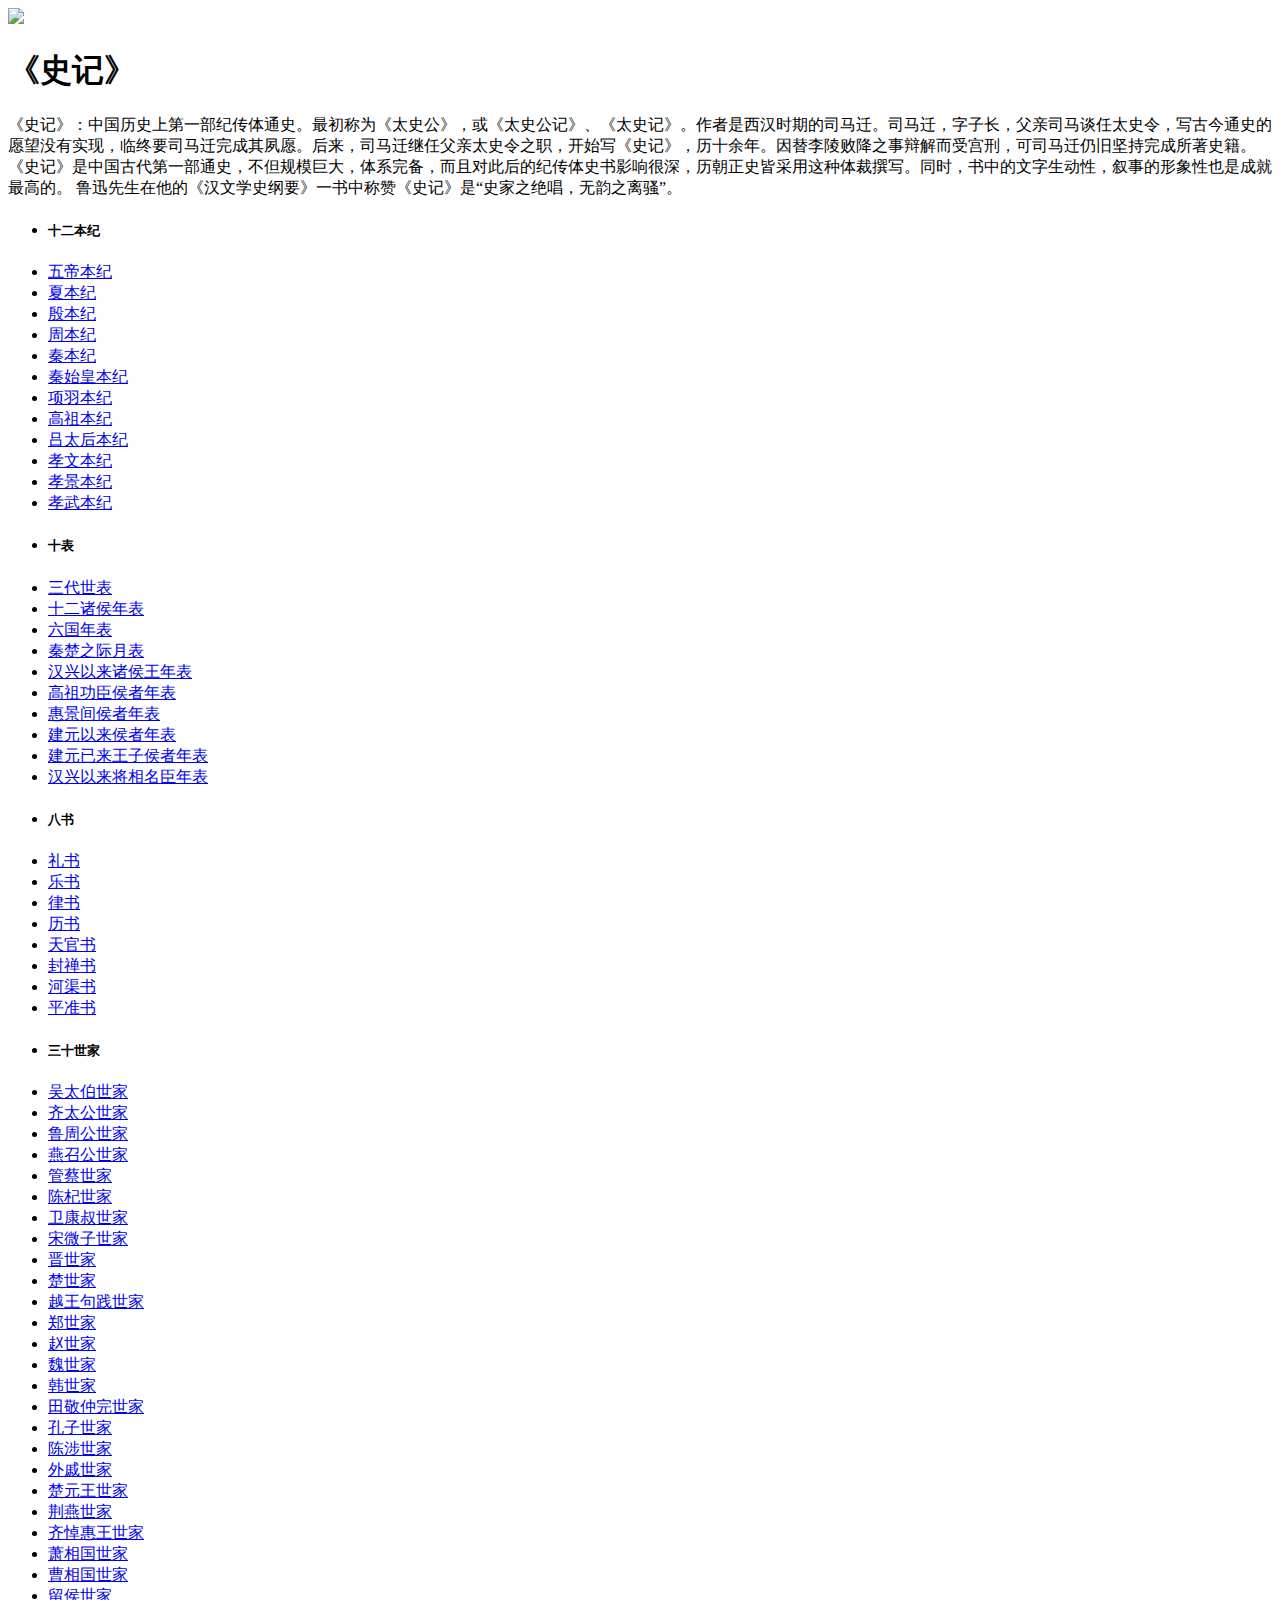
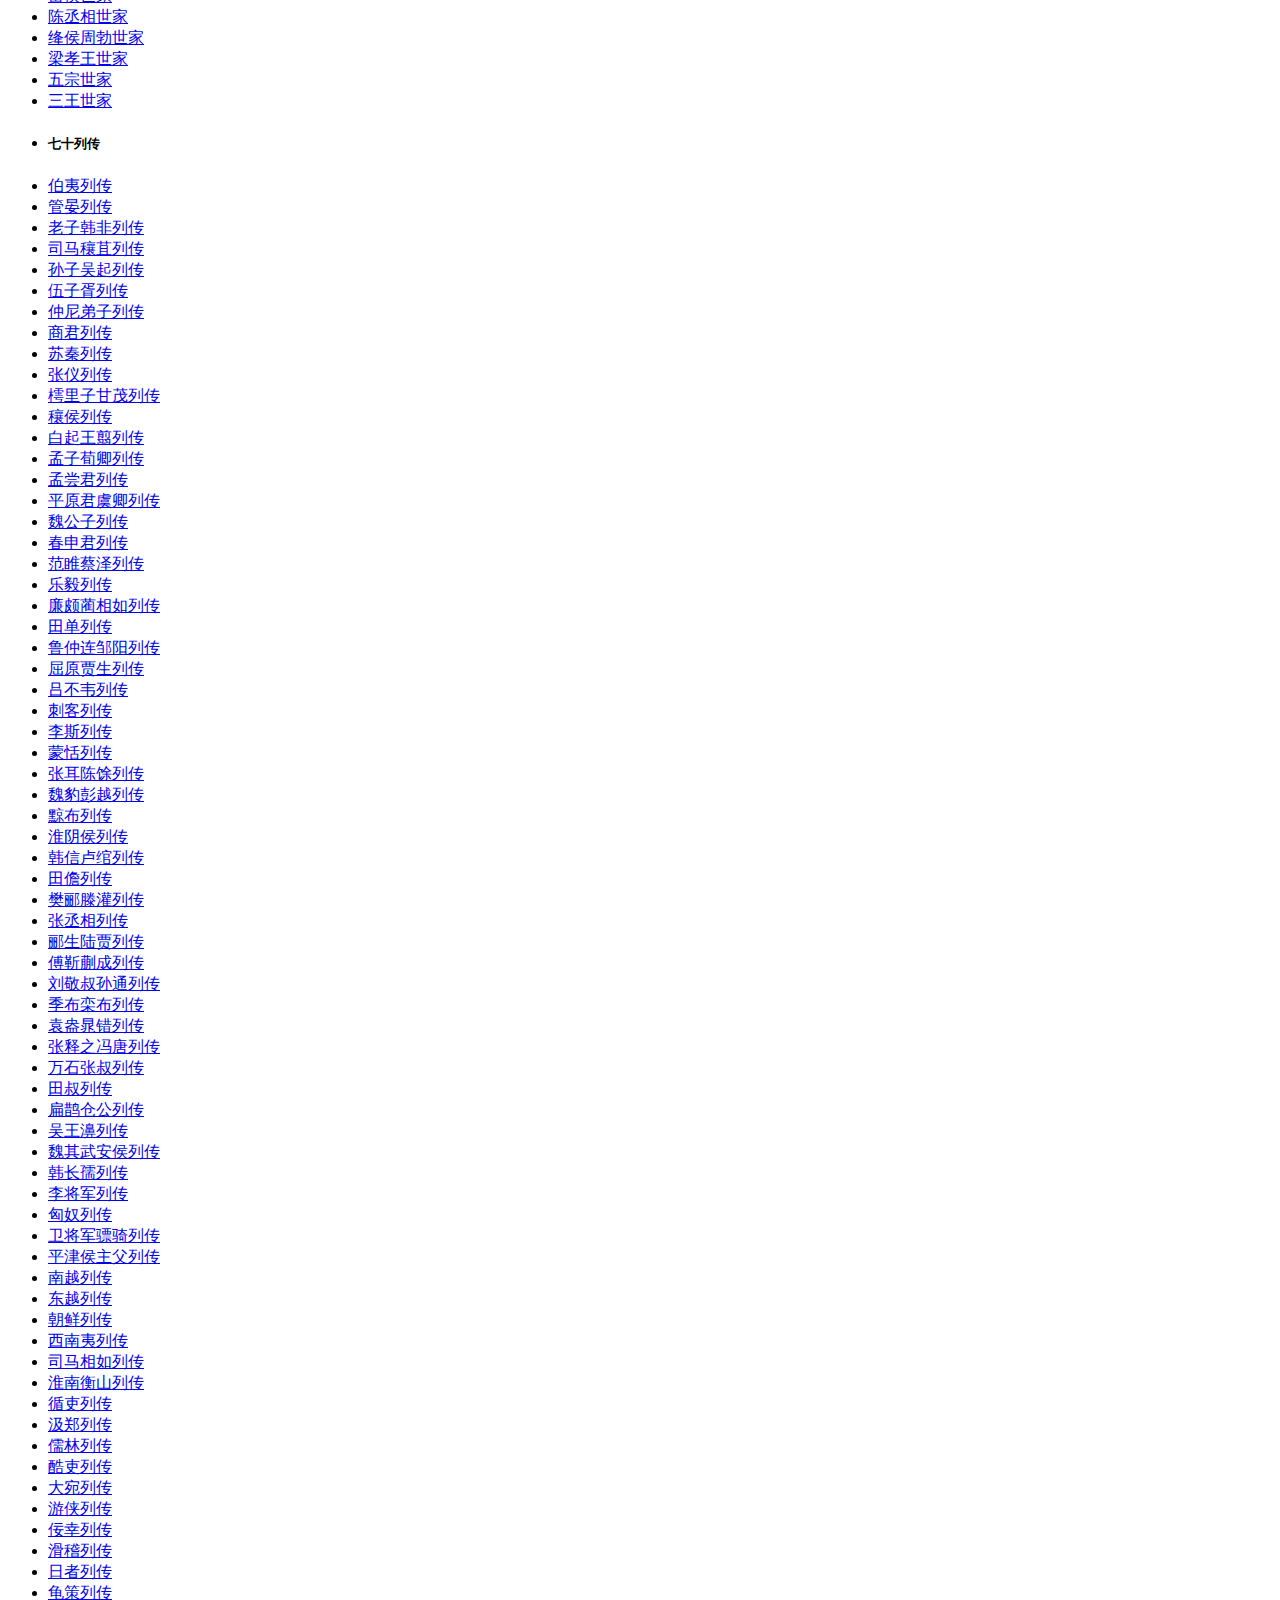
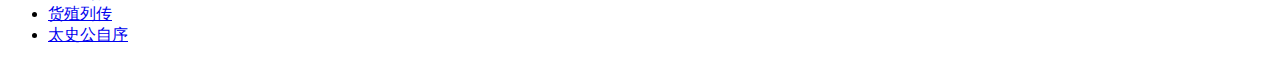
==== shiji.html @ 989e8549 "Add files via upload" ====
<!DOCTYPE html>
<!-- saved from url=(0051)http://www.shicimingju.com/bookmark/ershisishi.html -->
<html lang="zh" class="desktop landscape">
 <head> 
  <meta http-equiv="Content-Type" content="text/html; charset=UTF-8" /> 
  <title>《二十四史》</title> 
  <meta name="viewport" content="width=device-width,user-scalable=no" /> 
  <meta name="description" content="" /> 
  <link rel="stylesheet" href="./index_files/www_v3.css" /> 
 </head> 
 <body> 
  <div id="top_bar"> 
   <div id="top_bar_main"> 
    <div id="top_left">  
     <div style="clear: both"></div> 
    </div>  
    <div style="clear: both;"></div> 
   </div> 
  </div> 
  <div id="nav-top"></div> 
  <div style="width: 1000px;margin: 0 auto"> 
  </div> 
  <div id="main"> 
   <div id="main_left"> 
    <div class="card bookmark-list">
        <img src="./index_files/shiji.jpg" class="book-img">	
     <h1>《史记》</h1> 
     <div class="des">
       《史记》：中国历史上第一部纪传体通史。最初称为《太史公》，或《太史公记》、《太史记》。作者是西汉时期的司马迁。司马迁，字子长，父亲司马谈任太史令，写古今通史的愿望没有实现，临终要司马迁完成其夙愿。后来，司马迁继任父亲太史令之职，开始写《史记》，历十余年。因替李陵败降之事辩解而受宫刑，可司马迁仍旧坚持完成所著史籍。
《史记》是中国古代第一部通史，不但规模巨大，体系完备，而且对此后的纪传体史书影响很深，历朝正史皆采用这种体裁撰写。同时，书中的文字生动性，叙事的形象性也是成就最高的。
鲁迅先生在他的《汉文学史纲要》一书中称赞《史记》是“史家之绝唱，无韵之离骚”。 
     </div> 
	    <div class="book-mulu">
            <ul>
                <li><h5>十二本纪</h5></li><li><a href="http://www.shicimingju.com/book/shiji/1.html">五帝本纪</a></li><li><a href="http://www.shicimingju.com/book/shiji/2.html">夏本纪</a></li><li><a href="http://www.shicimingju.com/book/shiji/3.html">殷本纪</a></li><li><a href="http://www.shicimingju.com/book/shiji/4.html">周本纪</a></li><li><a href="http://www.shicimingju.com/book/shiji/5.html">秦本纪</a></li><li><a href="http://www.shicimingju.com/book/shiji/6.html">秦始皇本纪</a></li><li><a href="http://www.shicimingju.com/book/shiji/7.html">项羽本纪</a></li><li><a href="http://www.shicimingju.com/book/shiji/8.html">高祖本纪</a></li><li><a href="http://www.shicimingju.com/book/shiji/9.html">吕太后本纪</a></li><li><a href="http://www.shicimingju.com/book/shiji/10.html">孝文本纪</a></li><li><a href="http://www.shicimingju.com/book/shiji/11.html">孝景本纪</a></li><li><a href="http://www.shicimingju.com/book/shiji/12.html">孝武本纪</a></li><li><h5>十表</h5></li><li><a href="http://www.shicimingju.com/book/shiji/13.html">三代世表</a></li><li><a href="http://www.shicimingju.com/book/shiji/14.html">十二诸侯年表</a></li><li><a href="http://www.shicimingju.com/book/shiji/15.html">六国年表</a></li><li><a href="http://www.shicimingju.com/book/shiji/16.html">秦楚之际月表</a></li><li><a href="http://www.shicimingju.com/book/shiji/17.html">汉兴以来诸侯王年表</a></li><li><a href="http://www.shicimingju.com/book/shiji/18.html">高祖功臣侯者年表</a></li><li><a href="http://www.shicimingju.com/book/shiji/19.html">惠景间侯者年表</a></li><li><a href="http://www.shicimingju.com/book/shiji/20.html">建元以来侯者年表</a></li><li><a href="http://www.shicimingju.com/book/shiji/21.html">建元已来王子侯者年表</a></li><li><a href="http://www.shicimingju.com/book/shiji/22.html">汉兴以来将相名臣年表</a></li><li><h5>八书</h5></li><li><a href="http://www.shicimingju.com/book/shiji/23.html">礼书</a></li><li><a href="http://www.shicimingju.com/book/shiji/24.html">乐书</a></li><li><a href="http://www.shicimingju.com/book/shiji/25.html">律书</a></li><li><a href="http://www.shicimingju.com/book/shiji/26.html">历书</a></li><li><a href="http://www.shicimingju.com/book/shiji/27.html">天官书</a></li><li><a href="http://www.shicimingju.com/book/shiji/28.html">封禅书</a></li><li><a href="http://www.shicimingju.com/book/shiji/29.html">河渠书</a></li><li><a href="http://www.shicimingju.com/book/shiji/30.html">平准书</a></li><li><h5>三十世家</h5></li><li><a href="http://www.shicimingju.com/book/shiji/31.html">吴太伯世家</a></li><li><a href="http://www.shicimingju.com/book/shiji/32.html">齐太公世家</a></li><li><a href="http://www.shicimingju.com/book/shiji/33.html">鲁周公世家</a></li><li><a href="http://www.shicimingju.com/book/shiji/34.html">燕召公世家</a></li><li><a href="http://www.shicimingju.com/book/shiji/35.html">管蔡世家</a></li><li><a href="http://www.shicimingju.com/book/shiji/36.html">陈杞世家</a></li><li><a href="http://www.shicimingju.com/book/shiji/37.html">卫康叔世家</a></li><li><a href="http://www.shicimingju.com/book/shiji/38.html">宋微子世家</a></li><li><a href="http://www.shicimingju.com/book/shiji/39.html">晋世家</a></li><li><a href="http://www.shicimingju.com/book/shiji/40.html">楚世家</a></li><li><a href="http://www.shicimingju.com/book/shiji/41.html">越王句践世家</a></li><li><a href="http://www.shicimingju.com/book/shiji/42.html">郑世家</a></li><li><a href="http://www.shicimingju.com/book/shiji/43.html">赵世家</a></li><li><a href="http://www.shicimingju.com/book/shiji/44.html">魏世家</a></li><li><a href="http://www.shicimingju.com/book/shiji/45.html">韩世家</a></li><li><a href="http://www.shicimingju.com/book/shiji/46.html">田敬仲完世家</a></li><li><a href="http://www.shicimingju.com/book/shiji/47.html">孔子世家</a></li><li><a href="http://www.shicimingju.com/book/shiji/48.html">陈涉世家</a></li><li><a href="http://www.shicimingju.com/book/shiji/49.html">外戚世家</a></li><li><a href="http://www.shicimingju.com/book/shiji/50.html">楚元王世家</a></li><li><a href="http://www.shicimingju.com/book/shiji/51.html">荆燕世家</a></li><li><a href="http://www.shicimingju.com/book/shiji/52.html">齐悼惠王世家</a></li><li><a href="http://www.shicimingju.com/book/shiji/53.html">萧相国世家</a></li><li><a href="http://www.shicimingju.com/book/shiji/54.html">曹相国世家</a></li><li><a href="http://www.shicimingju.com/book/shiji/55.html">留侯世家</a></li><li><a href="http://www.shicimingju.com/book/shiji/56.html">陈丞相世家</a></li><li><a href="http://www.shicimingju.com/book/shiji/57.html">绛侯周勃世家</a></li><li><a href="http://www.shicimingju.com/book/shiji/58.html">梁孝王世家</a></li><li><a href="http://www.shicimingju.com/book/shiji/59.html">五宗世家</a></li><li><a href="http://www.shicimingju.com/book/shiji/60.html">三王世家</a></li><li><h5>七十列传</h5></li><li><a href="http://www.shicimingju.com/book/shiji/61.html">伯夷列传</a></li><li><a href="http://www.shicimingju.com/book/shiji/62.html">管晏列传</a></li><li><a href="http://www.shicimingju.com/book/shiji/63.html">老子韩非列传</a></li><li><a href="http://www.shicimingju.com/book/shiji/64.html">司马穰苴列传</a></li><li><a href="http://www.shicimingju.com/book/shiji/65.html">孙子吴起列传</a></li><li><a href="http://www.shicimingju.com/book/shiji/66.html">伍子胥列传</a></li><li><a href="http://www.shicimingju.com/book/shiji/67.html">仲尼弟子列传</a></li><li><a href="http://www.shicimingju.com/book/shiji/68.html">商君列传</a></li><li><a href="http://www.shicimingju.com/book/shiji/69.html">苏秦列传</a></li><li><a href="http://www.shicimingju.com/book/shiji/70.html">张仪列传</a></li><li><a href="http://www.shicimingju.com/book/shiji/71.html">樗里子甘茂列传</a></li><li><a href="http://www.shicimingju.com/book/shiji/72.html">穰侯列传</a></li><li><a href="http://www.shicimingju.com/book/shiji/73.html">白起王翦列传</a></li><li><a href="http://www.shicimingju.com/book/shiji/74.html">孟子荀卿列传</a></li><li><a href="http://www.shicimingju.com/book/shiji/75.html">孟尝君列传</a></li><li><a href="http://www.shicimingju.com/book/shiji/76.html">平原君虞卿列传</a></li><li><a href="http://www.shicimingju.com/book/shiji/77.html">魏公子列传</a></li><li><a href="http://www.shicimingju.com/book/shiji/78.html">春申君列传</a></li><li><a href="http://www.shicimingju.com/book/shiji/79.html">范睢蔡泽列传</a></li><li><a href="http://www.shicimingju.com/book/shiji/80.html">乐毅列传</a></li><li><a href="http://www.shicimingju.com/book/shiji/81.html">廉颇蔺相如列传</a></li><li><a href="http://www.shicimingju.com/book/shiji/82.html">田单列传</a></li><li><a href="http://www.shicimingju.com/book/shiji/83.html">鲁仲连邹阳列传</a></li><li><a href="http://www.shicimingju.com/book/shiji/84.html">屈原贾生列传</a></li><li><a href="http://www.shicimingju.com/book/shiji/85.html">吕不韦列传</a></li><li><a href="http://www.shicimingju.com/book/shiji/86.html">刺客列传</a></li><li><a href="http://www.shicimingju.com/book/shiji/87.html">李斯列传</a></li><li><a href="http://www.shicimingju.com/book/shiji/88.html">蒙恬列传</a></li><li><a href="http://www.shicimingju.com/book/shiji/89.html">张耳陈馀列传</a></li><li><a href="http://www.shicimingju.com/book/shiji/90.html">魏豹彭越列传</a></li><li><a href="http://www.shicimingju.com/book/shiji/91.html">黥布列传</a></li><li><a href="http://www.shicimingju.com/book/shiji/92.html">淮阴侯列传</a></li><li><a href="http://www.shicimingju.com/book/shiji/93.html">韩信卢绾列传</a></li><li><a href="http://www.shicimingju.com/book/shiji/94.html">田儋列传</a></li><li><a href="http://www.shicimingju.com/book/shiji/95.html">樊郦滕灌列传</a></li><li><a href="http://www.shicimingju.com/book/shiji/96.html">张丞相列传</a></li><li><a href="http://www.shicimingju.com/book/shiji/97.html">郦生陆贾列传</a></li><li><a href="http://www.shicimingju.com/book/shiji/98.html">傅靳蒯成列传</a></li><li><a href="http://www.shicimingju.com/book/shiji/99.html">刘敬叔孙通列传</a></li><li><a href="http://www.shicimingju.com/book/shiji/100.html">季布栾布列传</a></li><li><a href="http://www.shicimingju.com/book/shiji/101.html">袁盎晁错列传</a></li><li><a href="http://www.shicimingju.com/book/shiji/102.html">张释之冯唐列传</a></li><li><a href="http://www.shicimingju.com/book/shiji/103.html">万石张叔列传</a></li><li><a href="http://www.shicimingju.com/book/shiji/104.html">田叔列传</a></li><li><a href="http://www.shicimingju.com/book/shiji/105.html">扁鹊仓公列传</a></li><li><a href="http://www.shicimingju.com/book/shiji/106.html">吴王濞列传</a></li><li><a href="http://www.shicimingju.com/book/shiji/107.html">魏其武安侯列传</a></li><li><a href="http://www.shicimingju.com/book/shiji/108.html">韩长孺列传</a></li><li><a href="http://www.shicimingju.com/book/shiji/109.html">李将军列传</a></li><li><a href="http://www.shicimingju.com/book/shiji/110.html">匈奴列传</a></li><li><a href="http://www.shicimingju.com/book/shiji/111.html">卫将军骠骑列传</a></li><li><a href="http://www.shicimingju.com/book/shiji/112.html">平津侯主父列传</a></li><li><a href="http://www.shicimingju.com/book/shiji/113.html">南越列传</a></li><li><a href="http://www.shicimingju.com/book/shiji/114.html">东越列传</a></li><li><a href="http://www.shicimingju.com/book/shiji/115.html">朝鲜列传</a></li><li><a href="http://www.shicimingju.com/book/shiji/116.html">西南夷列传</a></li><li><a href="http://www.shicimingju.com/book/shiji/117.html">司马相如列传</a></li><li><a href="http://www.shicimingju.com/book/shiji/118.html">淮南衡山列传</a></li><li><a href="http://www.shicimingju.com/book/shiji/119.html">循吏列传</a></li><li><a href="http://www.shicimingju.com/book/shiji/120.html">汲郑列传</a></li><li><a href="http://www.shicimingju.com/book/shiji/121.html">儒林列传</a></li><li><a href="http://www.shicimingju.com/book/shiji/122.html">酷吏列传</a></li><li><a href="http://www.shicimingju.com/book/shiji/123.html">大宛列传</a></li><li><a href="http://www.shicimingju.com/book/shiji/124.html">游侠列传</a></li><li><a href="http://www.shicimingju.com/book/shiji/125.html">佞幸列传</a></li><li><a href="http://www.shicimingju.com/book/shiji/126.html">滑稽列传</a></li><li><a href="http://www.shicimingju.com/book/shiji/127.html">日者列传</a></li><li><a href="http://www.shicimingju.com/book/shiji/128.html">龟策列传</a></li><li><a href="http://www.shicimingju.com/book/shiji/129.html">货殖列传</a></li><li><a href="http://www.shicimingju.com/book/shiji/130.html">太史公自序</a></li>
            </div>
			</ul> 
      <div style="clear: both"></div> 
     </div> 
    </div> 
   </div> 
   <div style="clear: both;"></div> 
  </div> 
  <div id="footer"> 
   <div id="footer_main"> 
    <div id="bottom_nav"> 
    </div> 
   </div> 
  </div>  
 </body>
</html>
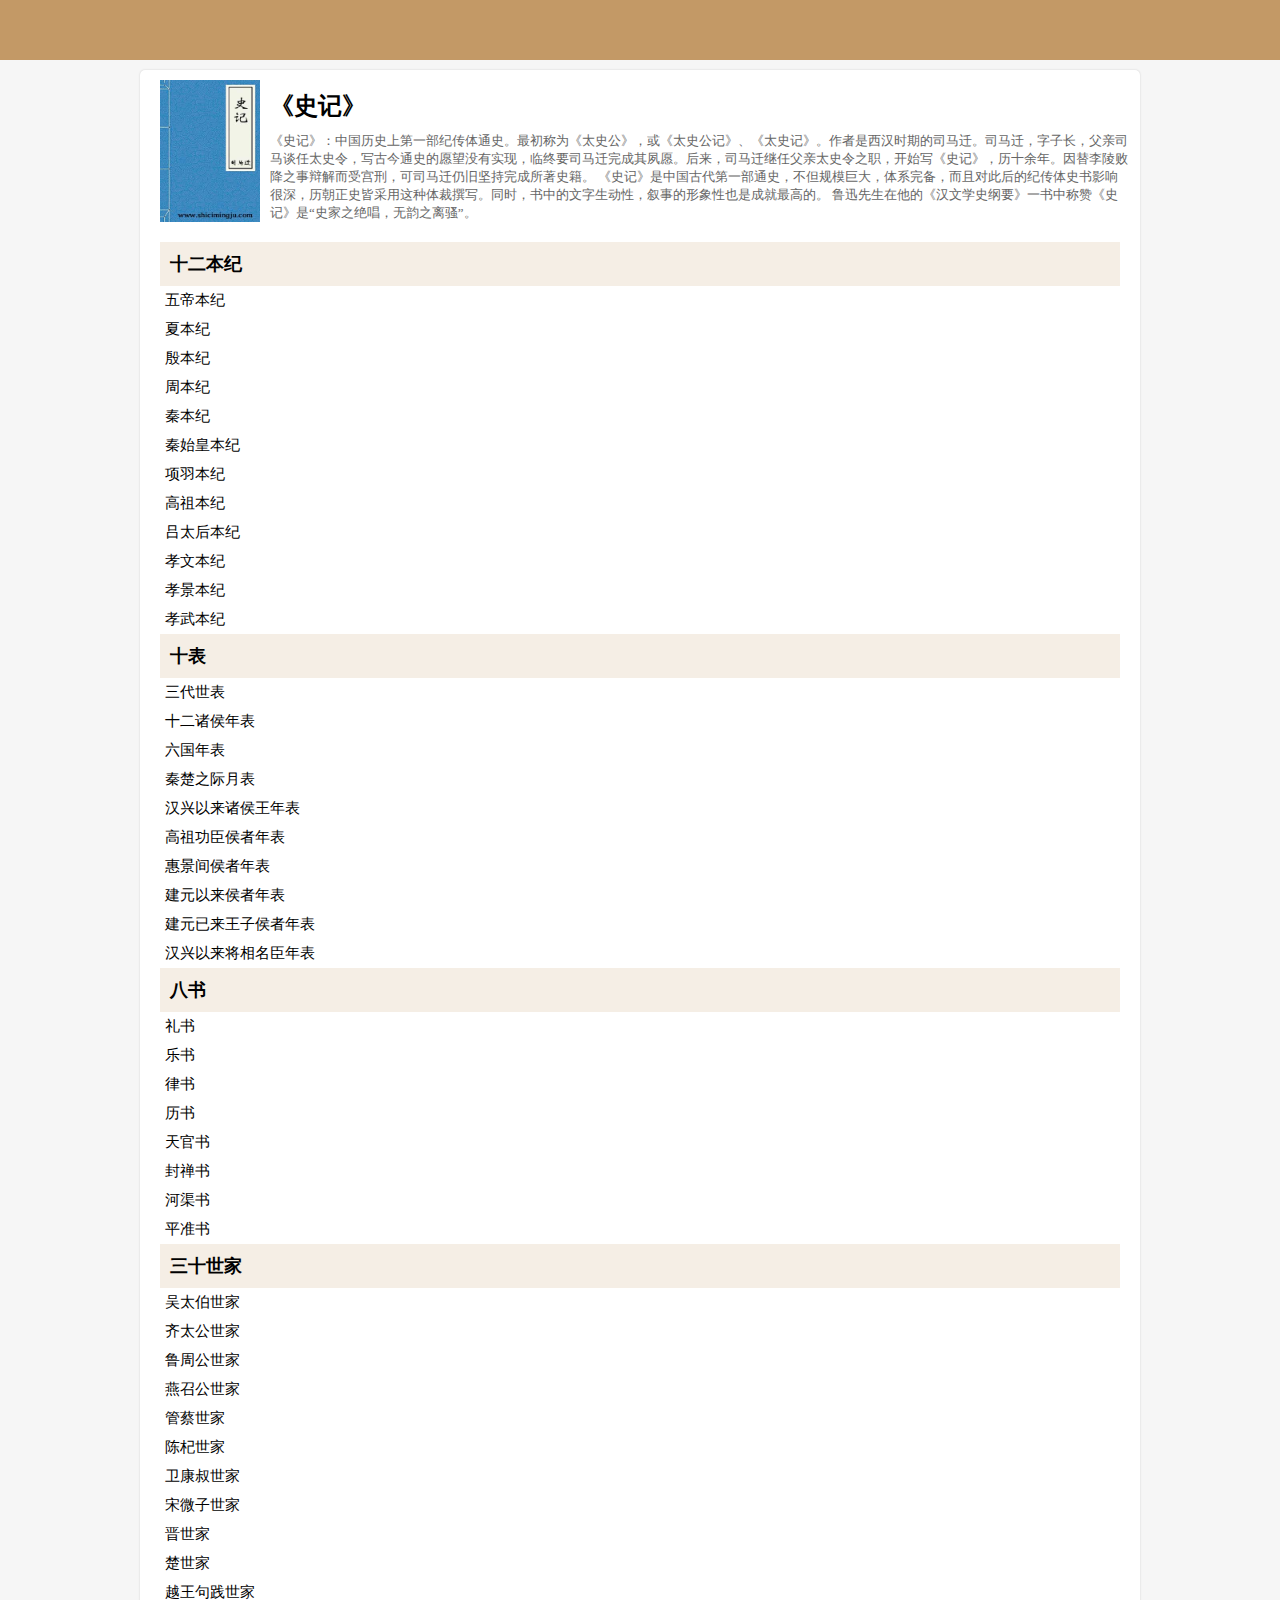
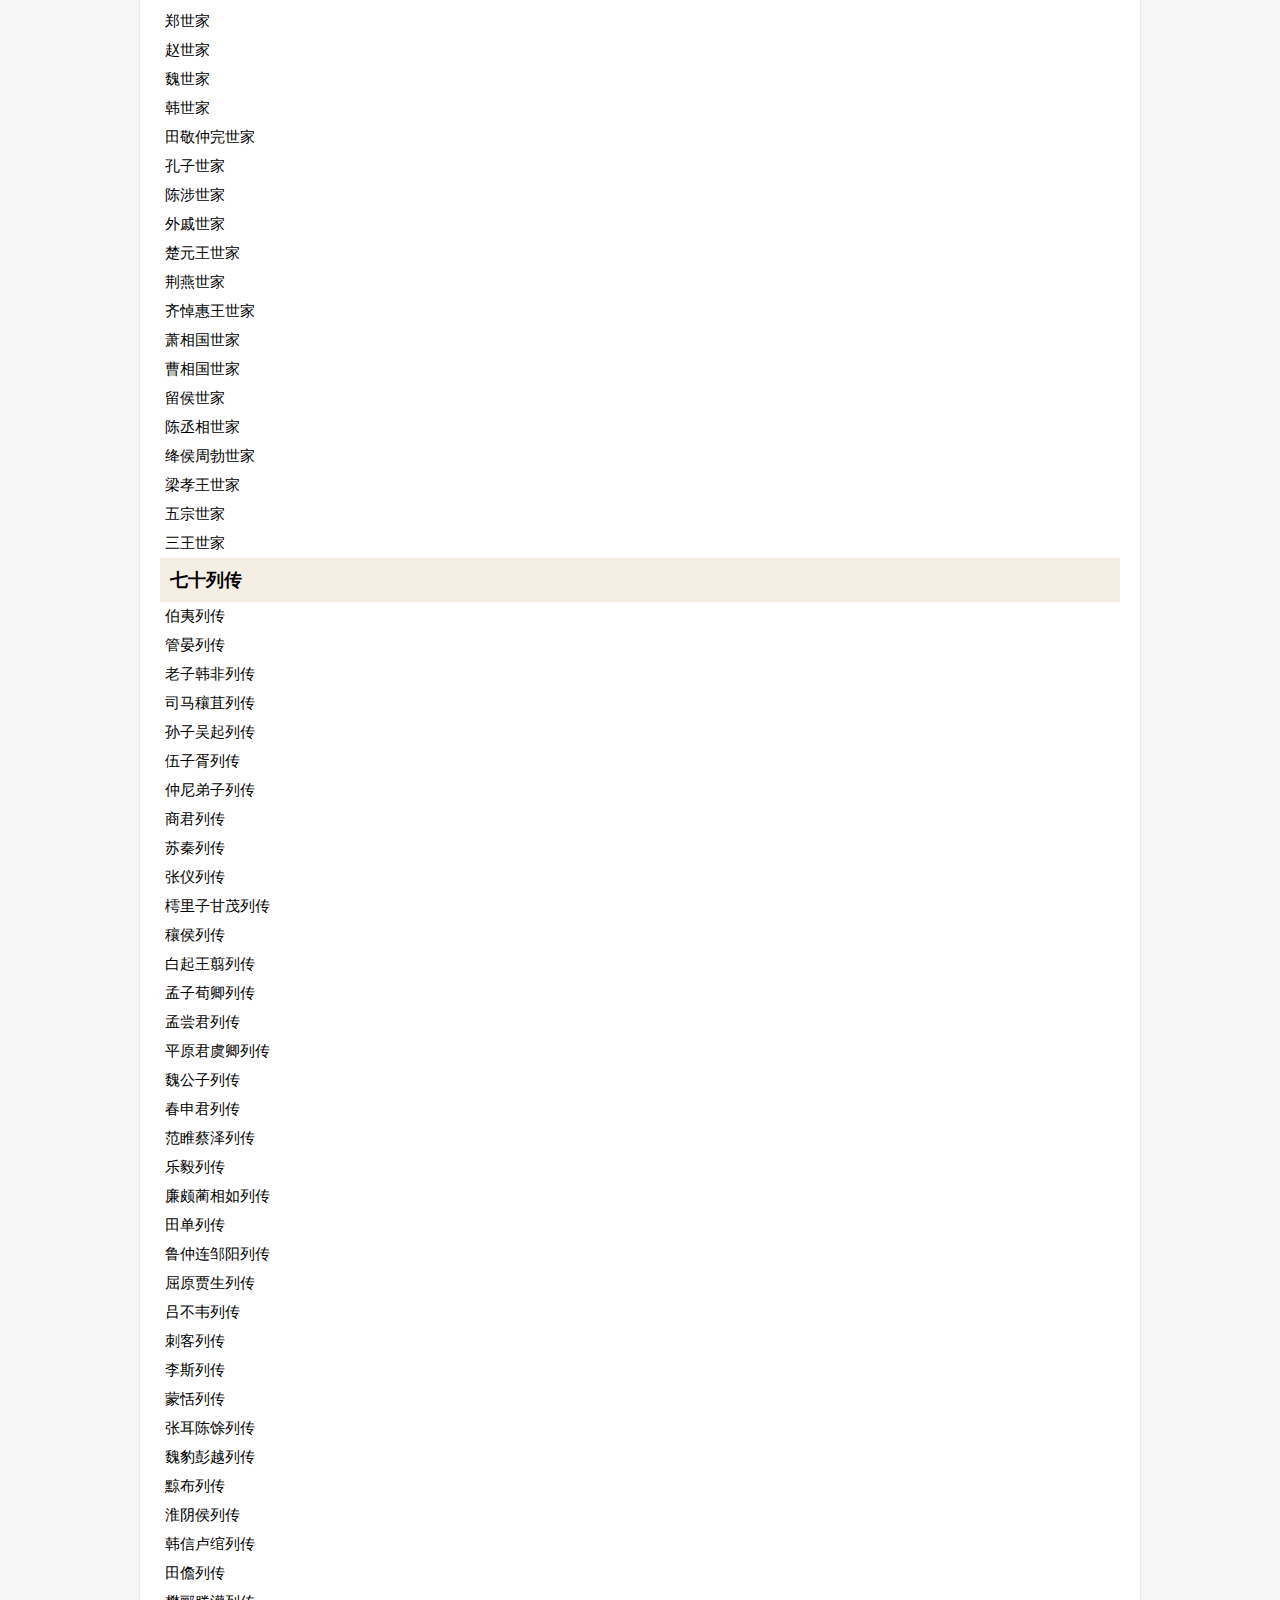
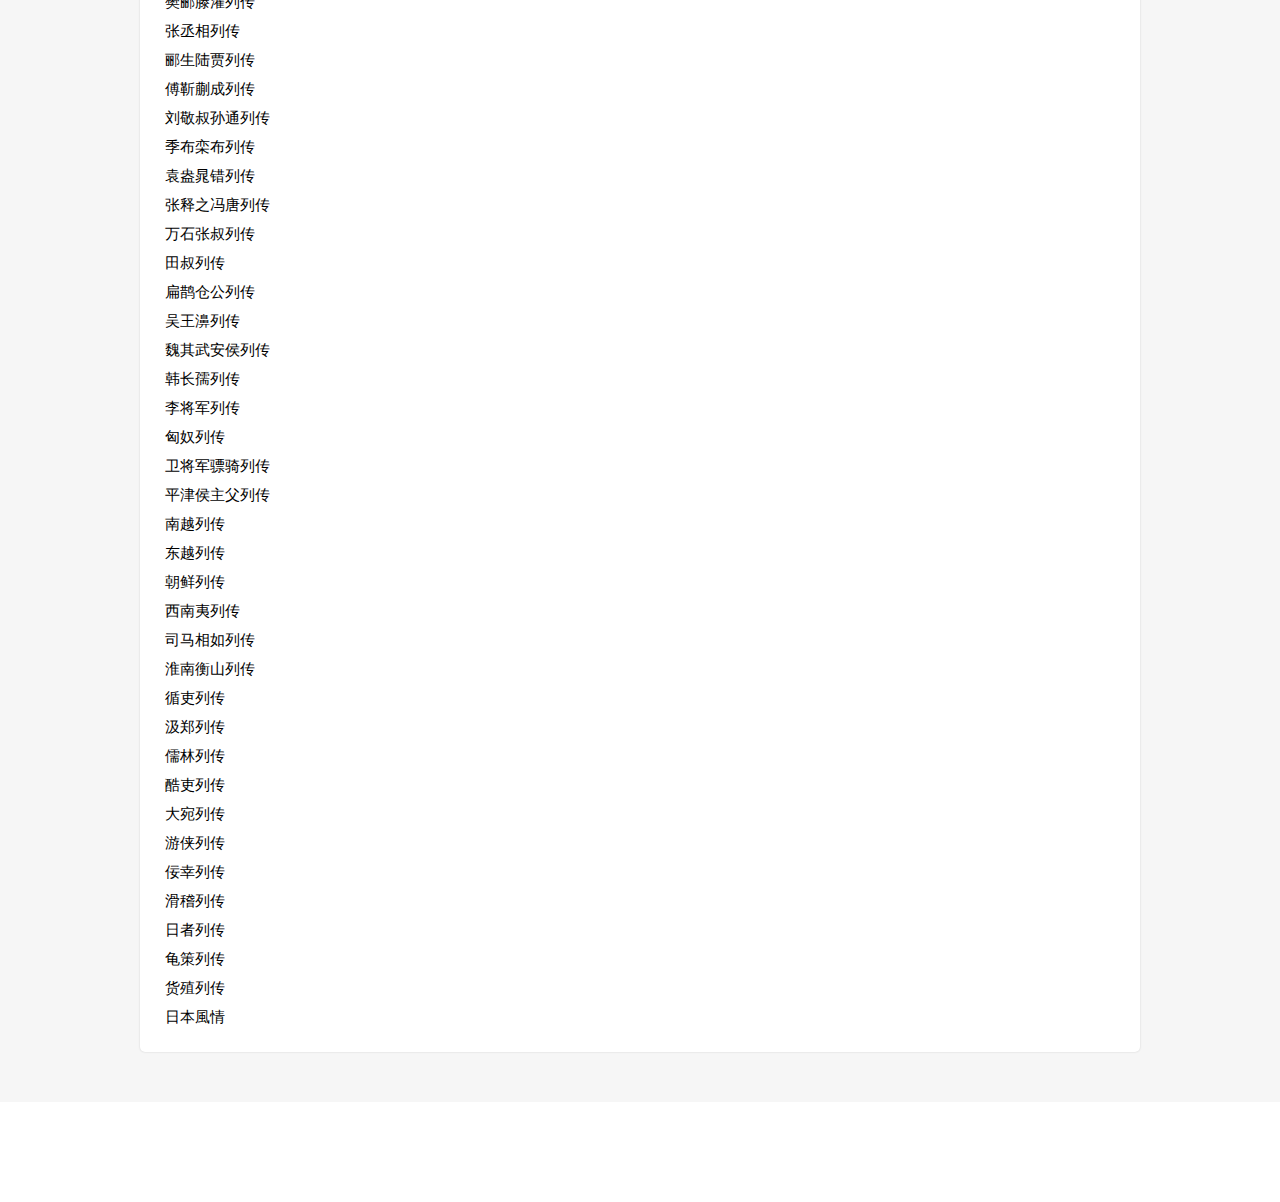
==== commit 3bb2815d: "Add files via upload" ====
--- a/shiji.html
+++ b/shiji.html
@@ -32,7 +32,7 @@
      </div> 
 	    <div class="book-mulu">
             <ul>
-                <li><h5>十二本纪</h5></li><li><a href="http://www.shicimingju.com/book/shiji/1.html">五帝本纪</a></li><li><a href="http://www.shicimingju.com/book/shiji/2.html">夏本纪</a></li><li><a href="http://www.shicimingju.com/book/shiji/3.html">殷本纪</a></li><li><a href="http://www.shicimingju.com/book/shiji/4.html">周本纪</a></li><li><a href="http://www.shicimingju.com/book/shiji/5.html">秦本纪</a></li><li><a href="http://www.shicimingju.com/book/shiji/6.html">秦始皇本纪</a></li><li><a href="http://www.shicimingju.com/book/shiji/7.html">项羽本纪</a></li><li><a href="http://www.shicimingju.com/book/shiji/8.html">高祖本纪</a></li><li><a href="http://www.shicimingju.com/book/shiji/9.html">吕太后本纪</a></li><li><a href="http://www.shicimingju.com/book/shiji/10.html">孝文本纪</a></li><li><a href="http://www.shicimingju.com/book/shiji/11.html">孝景本纪</a></li><li><a href="http://www.shicimingju.com/book/shiji/12.html">孝武本纪</a></li><li><h5>十表</h5></li><li><a href="http://www.shicimingju.com/book/shiji/13.html">三代世表</a></li><li><a href="http://www.shicimingju.com/book/shiji/14.html">十二诸侯年表</a></li><li><a href="http://www.shicimingju.com/book/shiji/15.html">六国年表</a></li><li><a href="http://www.shicimingju.com/book/shiji/16.html">秦楚之际月表</a></li><li><a href="http://www.shicimingju.com/book/shiji/17.html">汉兴以来诸侯王年表</a></li><li><a href="http://www.shicimingju.com/book/shiji/18.html">高祖功臣侯者年表</a></li><li><a href="http://www.shicimingju.com/book/shiji/19.html">惠景间侯者年表</a></li><li><a href="http://www.shicimingju.com/book/shiji/20.html">建元以来侯者年表</a></li><li><a href="http://www.shicimingju.com/book/shiji/21.html">建元已来王子侯者年表</a></li><li><a href="http://www.shicimingju.com/book/shiji/22.html">汉兴以来将相名臣年表</a></li><li><h5>八书</h5></li><li><a href="http://www.shicimingju.com/book/shiji/23.html">礼书</a></li><li><a href="http://www.shicimingju.com/book/shiji/24.html">乐书</a></li><li><a href="http://www.shicimingju.com/book/shiji/25.html">律书</a></li><li><a href="http://www.shicimingju.com/book/shiji/26.html">历书</a></li><li><a href="http://www.shicimingju.com/book/shiji/27.html">天官书</a></li><li><a href="http://www.shicimingju.com/book/shiji/28.html">封禅书</a></li><li><a href="http://www.shicimingju.com/book/shiji/29.html">河渠书</a></li><li><a href="http://www.shicimingju.com/book/shiji/30.html">平准书</a></li><li><h5>三十世家</h5></li><li><a href="http://www.shicimingju.com/book/shiji/31.html">吴太伯世家</a></li><li><a href="http://www.shicimingju.com/book/shiji/32.html">齐太公世家</a></li><li><a href="http://www.shicimingju.com/book/shiji/33.html">鲁周公世家</a></li><li><a href="http://www.shicimingju.com/book/shiji/34.html">燕召公世家</a></li><li><a href="http://www.shicimingju.com/book/shiji/35.html">管蔡世家</a></li><li><a href="http://www.shicimingju.com/book/shiji/36.html">陈杞世家</a></li><li><a href="http://www.shicimingju.com/book/shiji/37.html">卫康叔世家</a></li><li><a href="http://www.shicimingju.com/book/shiji/38.html">宋微子世家</a></li><li><a href="http://www.shicimingju.com/book/shiji/39.html">晋世家</a></li><li><a href="http://www.shicimingju.com/book/shiji/40.html">楚世家</a></li><li><a href="http://www.shicimingju.com/book/shiji/41.html">越王句践世家</a></li><li><a href="http://www.shicimingju.com/book/shiji/42.html">郑世家</a></li><li><a href="http://www.shicimingju.com/book/shiji/43.html">赵世家</a></li><li><a href="http://www.shicimingju.com/book/shiji/44.html">魏世家</a></li><li><a href="http://www.shicimingju.com/book/shiji/45.html">韩世家</a></li><li><a href="http://www.shicimingju.com/book/shiji/46.html">田敬仲完世家</a></li><li><a href="http://www.shicimingju.com/book/shiji/47.html">孔子世家</a></li><li><a href="http://www.shicimingju.com/book/shiji/48.html">陈涉世家</a></li><li><a href="http://www.shicimingju.com/book/shiji/49.html">外戚世家</a></li><li><a href="http://www.shicimingju.com/book/shiji/50.html">楚元王世家</a></li><li><a href="http://www.shicimingju.com/book/shiji/51.html">荆燕世家</a></li><li><a href="http://www.shicimingju.com/book/shiji/52.html">齐悼惠王世家</a></li><li><a href="http://www.shicimingju.com/book/shiji/53.html">萧相国世家</a></li><li><a href="http://www.shicimingju.com/book/shiji/54.html">曹相国世家</a></li><li><a href="http://www.shicimingju.com/book/shiji/55.html">留侯世家</a></li><li><a href="http://www.shicimingju.com/book/shiji/56.html">陈丞相世家</a></li><li><a href="http://www.shicimingju.com/book/shiji/57.html">绛侯周勃世家</a></li><li><a href="http://www.shicimingju.com/book/shiji/58.html">梁孝王世家</a></li><li><a href="http://www.shicimingju.com/book/shiji/59.html">五宗世家</a></li><li><a href="http://www.shicimingju.com/book/shiji/60.html">三王世家</a></li><li><h5>七十列传</h5></li><li><a href="http://www.shicimingju.com/book/shiji/61.html">伯夷列传</a></li><li><a href="http://www.shicimingju.com/book/shiji/62.html">管晏列传</a></li><li><a href="http://www.shicimingju.com/book/shiji/63.html">老子韩非列传</a></li><li><a href="http://www.shicimingju.com/book/shiji/64.html">司马穰苴列传</a></li><li><a href="http://www.shicimingju.com/book/shiji/65.html">孙子吴起列传</a></li><li><a href="http://www.shicimingju.com/book/shiji/66.html">伍子胥列传</a></li><li><a href="http://www.shicimingju.com/book/shiji/67.html">仲尼弟子列传</a></li><li><a href="http://www.shicimingju.com/book/shiji/68.html">商君列传</a></li><li><a href="http://www.shicimingju.com/book/shiji/69.html">苏秦列传</a></li><li><a href="http://www.shicimingju.com/book/shiji/70.html">张仪列传</a></li><li><a href="http://www.shicimingju.com/book/shiji/71.html">樗里子甘茂列传</a></li><li><a href="http://www.shicimingju.com/book/shiji/72.html">穰侯列传</a></li><li><a href="http://www.shicimingju.com/book/shiji/73.html">白起王翦列传</a></li><li><a href="http://www.shicimingju.com/book/shiji/74.html">孟子荀卿列传</a></li><li><a href="http://www.shicimingju.com/book/shiji/75.html">孟尝君列传</a></li><li><a href="http://www.shicimingju.com/book/shiji/76.html">平原君虞卿列传</a></li><li><a href="http://www.shicimingju.com/book/shiji/77.html">魏公子列传</a></li><li><a href="http://www.shicimingju.com/book/shiji/78.html">春申君列传</a></li><li><a href="http://www.shicimingju.com/book/shiji/79.html">范睢蔡泽列传</a></li><li><a href="http://www.shicimingju.com/book/shiji/80.html">乐毅列传</a></li><li><a href="http://www.shicimingju.com/book/shiji/81.html">廉颇蔺相如列传</a></li><li><a href="http://www.shicimingju.com/book/shiji/82.html">田单列传</a></li><li><a href="http://www.shicimingju.com/book/shiji/83.html">鲁仲连邹阳列传</a></li><li><a href="http://www.shicimingju.com/book/shiji/84.html">屈原贾生列传</a></li><li><a href="http://www.shicimingju.com/book/shiji/85.html">吕不韦列传</a></li><li><a href="http://www.shicimingju.com/book/shiji/86.html">刺客列传</a></li><li><a href="http://www.shicimingju.com/book/shiji/87.html">李斯列传</a></li><li><a href="http://www.shicimingju.com/book/shiji/88.html">蒙恬列传</a></li><li><a href="http://www.shicimingju.com/book/shiji/89.html">张耳陈馀列传</a></li><li><a href="http://www.shicimingju.com/book/shiji/90.html">魏豹彭越列传</a></li><li><a href="http://www.shicimingju.com/book/shiji/91.html">黥布列传</a></li><li><a href="http://www.shicimingju.com/book/shiji/92.html">淮阴侯列传</a></li><li><a href="http://www.shicimingju.com/book/shiji/93.html">韩信卢绾列传</a></li><li><a href="http://www.shicimingju.com/book/shiji/94.html">田儋列传</a></li><li><a href="http://www.shicimingju.com/book/shiji/95.html">樊郦滕灌列传</a></li><li><a href="http://www.shicimingju.com/book/shiji/96.html">张丞相列传</a></li><li><a href="http://www.shicimingju.com/book/shiji/97.html">郦生陆贾列传</a></li><li><a href="http://www.shicimingju.com/book/shiji/98.html">傅靳蒯成列传</a></li><li><a href="http://www.shicimingju.com/book/shiji/99.html">刘敬叔孙通列传</a></li><li><a href="http://www.shicimingju.com/book/shiji/100.html">季布栾布列传</a></li><li><a href="http://www.shicimingju.com/book/shiji/101.html">袁盎晁错列传</a></li><li><a href="http://www.shicimingju.com/book/shiji/102.html">张释之冯唐列传</a></li><li><a href="http://www.shicimingju.com/book/shiji/103.html">万石张叔列传</a></li><li><a href="http://www.shicimingju.com/book/shiji/104.html">田叔列传</a></li><li><a href="http://www.shicimingju.com/book/shiji/105.html">扁鹊仓公列传</a></li><li><a href="http://www.shicimingju.com/book/shiji/106.html">吴王濞列传</a></li><li><a href="http://www.shicimingju.com/book/shiji/107.html">魏其武安侯列传</a></li><li><a href="http://www.shicimingju.com/book/shiji/108.html">韩长孺列传</a></li><li><a href="http://www.shicimingju.com/book/shiji/109.html">李将军列传</a></li><li><a href="http://www.shicimingju.com/book/shiji/110.html">匈奴列传</a></li><li><a href="http://www.shicimingju.com/book/shiji/111.html">卫将军骠骑列传</a></li><li><a href="http://www.shicimingju.com/book/shiji/112.html">平津侯主父列传</a></li><li><a href="http://www.shicimingju.com/book/shiji/113.html">南越列传</a></li><li><a href="http://www.shicimingju.com/book/shiji/114.html">东越列传</a></li><li><a href="http://www.shicimingju.com/book/shiji/115.html">朝鲜列传</a></li><li><a href="http://www.shicimingju.com/book/shiji/116.html">西南夷列传</a></li><li><a href="http://www.shicimingju.com/book/shiji/117.html">司马相如列传</a></li><li><a href="http://www.shicimingju.com/book/shiji/118.html">淮南衡山列传</a></li><li><a href="http://www.shicimingju.com/book/shiji/119.html">循吏列传</a></li><li><a href="http://www.shicimingju.com/book/shiji/120.html">汲郑列传</a></li><li><a href="http://www.shicimingju.com/book/shiji/121.html">儒林列传</a></li><li><a href="http://www.shicimingju.com/book/shiji/122.html">酷吏列传</a></li><li><a href="http://www.shicimingju.com/book/shiji/123.html">大宛列传</a></li><li><a href="http://www.shicimingju.com/book/shiji/124.html">游侠列传</a></li><li><a href="http://www.shicimingju.com/book/shiji/125.html">佞幸列传</a></li><li><a href="http://www.shicimingju.com/book/shiji/126.html">滑稽列传</a></li><li><a href="http://www.shicimingju.com/book/shiji/127.html">日者列传</a></li><li><a href="http://www.shicimingju.com/book/shiji/128.html">龟策列传</a></li><li><a href="http://www.shicimingju.com/book/shiji/129.html">货殖列传</a></li><li><a href="http://www.shicimingju.com/book/shiji/130.html">太史公自序</a></li>
+                <li><h5>十二本纪</h5></li><li><a href="http://www.shicimingju.com/book/shiji/1.html">五帝本纪</a></li><li><a href="http://www.shicimingju.com/book/shiji/2.html">夏本纪</a></li><li><a href="http://www.shicimingju.com/book/shiji/3.html">殷本纪</a></li><li><a href="http://www.shicimingju.com/book/shiji/4.html">周本纪</a></li><li><a href="http://www.shicimingju.com/book/shiji/5.html">秦本纪</a></li><li><a href="http://www.shicimingju.com/book/shiji/6.html">秦始皇本纪</a></li><li><a href="http://www.shicimingju.com/book/shiji/7.html">项羽本纪</a></li><li><a href="http://www.shicimingju.com/book/shiji/8.html">高祖本纪</a></li><li><a href="http://www.shicimingju.com/book/shiji/9.html">吕太后本纪</a></li><li><a href="http://www.shicimingju.com/book/shiji/10.html">孝文本纪</a></li><li><a href="http://www.shicimingju.com/book/shiji/11.html">孝景本纪</a></li><li><a href="http://www.shicimingju.com/book/shiji/12.html">孝武本纪</a></li><li><h5>十表</h5></li><li><a href="http://www.shicimingju.com/book/shiji/13.html">三代世表</a></li><li><a href="http://www.shicimingju.com/book/shiji/14.html">十二诸侯年表</a></li><li><a href="http://www.shicimingju.com/book/shiji/15.html">六国年表</a></li><li><a href="http://www.shicimingju.com/book/shiji/16.html">秦楚之际月表</a></li><li><a href="http://www.shicimingju.com/book/shiji/17.html">汉兴以来诸侯王年表</a></li><li><a href="http://www.shicimingju.com/book/shiji/18.html">高祖功臣侯者年表</a></li><li><a href="http://www.shicimingju.com/book/shiji/19.html">惠景间侯者年表</a></li><li><a href="http://www.shicimingju.com/book/shiji/20.html">建元以来侯者年表</a></li><li><a href="http://www.shicimingju.com/book/shiji/21.html">建元已来王子侯者年表</a></li><li><a href="http://www.shicimingju.com/book/shiji/22.html">汉兴以来将相名臣年表</a></li><li><h5>八书</h5></li><li><a href="http://www.shicimingju.com/book/shiji/23.html">礼书</a></li><li><a href="http://www.shicimingju.com/book/shiji/24.html">乐书</a></li><li><a href="http://www.shicimingju.com/book/shiji/25.html">律书</a></li><li><a href="http://www.shicimingju.com/book/shiji/26.html">历书</a></li><li><a href="http://www.shicimingju.com/book/shiji/27.html">天官书</a></li><li><a href="http://www.shicimingju.com/book/shiji/28.html">封禅书</a></li><li><a href="http://www.shicimingju.com/book/shiji/29.html">河渠书</a></li><li><a href="http://www.shicimingju.com/book/shiji/30.html">平准书</a></li><li><h5>三十世家</h5></li><li><a href="http://www.shicimingju.com/book/shiji/31.html">吴太伯世家</a></li><li><a href="http://www.shicimingju.com/book/shiji/32.html">齐太公世家</a></li><li><a href="http://www.shicimingju.com/book/shiji/33.html">鲁周公世家</a></li><li><a href="http://www.shicimingju.com/book/shiji/34.html">燕召公世家</a></li><li><a href="http://www.shicimingju.com/book/shiji/35.html">管蔡世家</a></li><li><a href="http://www.shicimingju.com/book/shiji/36.html">陈杞世家</a></li><li><a href="http://www.shicimingju.com/book/shiji/37.html">卫康叔世家</a></li><li><a href="http://www.shicimingju.com/book/shiji/38.html">宋微子世家</a></li><li><a href="http://www.shicimingju.com/book/shiji/39.html">晋世家</a></li><li><a href="http://www.shicimingju.com/book/shiji/40.html">楚世家</a></li><li><a href="http://www.shicimingju.com/book/shiji/41.html">越王句践世家</a></li><li><a href="http://www.shicimingju.com/book/shiji/42.html">郑世家</a></li><li><a href="http://www.shicimingju.com/book/shiji/43.html">赵世家</a></li><li><a href="http://www.shicimingju.com/book/shiji/44.html">魏世家</a></li><li><a href="http://www.shicimingju.com/book/shiji/45.html">韩世家</a></li><li><a href="http://www.shicimingju.com/book/shiji/46.html">田敬仲完世家</a></li><li><a href="http://www.shicimingju.com/book/shiji/47.html">孔子世家</a></li><li><a href="http://www.shicimingju.com/book/shiji/48.html">陈涉世家</a></li><li><a href="http://www.shicimingju.com/book/shiji/49.html">外戚世家</a></li><li><a href="http://www.shicimingju.com/book/shiji/50.html">楚元王世家</a></li><li><a href="http://www.shicimingju.com/book/shiji/51.html">荆燕世家</a></li><li><a href="http://www.shicimingju.com/book/shiji/52.html">齐悼惠王世家</a></li><li><a href="http://www.shicimingju.com/book/shiji/53.html">萧相国世家</a></li><li><a href="http://www.shicimingju.com/book/shiji/54.html">曹相国世家</a></li><li><a href="http://www.shicimingju.com/book/shiji/55.html">留侯世家</a></li><li><a href="http://www.shicimingju.com/book/shiji/56.html">陈丞相世家</a></li><li><a href="http://www.shicimingju.com/book/shiji/57.html">绛侯周勃世家</a></li><li><a href="http://www.shicimingju.com/book/shiji/58.html">梁孝王世家</a></li><li><a href="http://www.shicimingju.com/book/shiji/59.html">五宗世家</a></li><li><a href="http://www.shicimingju.com/book/shiji/60.html">三王世家</a></li><li><h5>七十列传</h5></li><li><a href="http://www.shicimingju.com/book/shiji/61.html">伯夷列传</a></li><li><a href="http://www.shicimingju.com/book/shiji/62.html">管晏列传</a></li><li><a href="http://www.shicimingju.com/book/shiji/63.html">老子韩非列传</a></li><li><a href="http://www.shicimingju.com/book/shiji/64.html">司马穰苴列传</a></li><li><a href="http://www.shicimingju.com/book/shiji/65.html">孙子吴起列传</a></li><li><a href="http://www.shicimingju.com/book/shiji/66.html">伍子胥列传</a></li><li><a href="http://www.shicimingju.com/book/shiji/67.html">仲尼弟子列传</a></li><li><a href="http://www.shicimingju.com/book/shiji/68.html">商君列传</a></li><li><a href="http://www.shicimingju.com/book/shiji/69.html">苏秦列传</a></li><li><a href="http://www.shicimingju.com/book/shiji/70.html">张仪列传</a></li><li><a href="http://www.shicimingju.com/book/shiji/71.html">樗里子甘茂列传</a></li><li><a href="http://www.shicimingju.com/book/shiji/72.html">穰侯列传</a></li><li><a href="http://www.shicimingju.com/book/shiji/73.html">白起王翦列传</a></li><li><a href="http://www.shicimingju.com/book/shiji/74.html">孟子荀卿列传</a></li><li><a href="http://www.shicimingju.com/book/shiji/75.html">孟尝君列传</a></li><li><a href="http://www.shicimingju.com/book/shiji/76.html">平原君虞卿列传</a></li><li><a href="http://www.shicimingju.com/book/shiji/77.html">魏公子列传</a></li><li><a href="http://www.shicimingju.com/book/shiji/78.html">春申君列传</a></li><li><a href="http://www.shicimingju.com/book/shiji/79.html">范睢蔡泽列传</a></li><li><a href="http://www.shicimingju.com/book/shiji/80.html">乐毅列传</a></li><li><a href="http://www.shicimingju.com/book/shiji/81.html">廉颇蔺相如列传</a></li><li><a href="http://www.shicimingju.com/book/shiji/82.html">田单列传</a></li><li><a href="http://www.shicimingju.com/book/shiji/83.html">鲁仲连邹阳列传</a></li><li><a href="http://www.shicimingju.com/book/shiji/84.html">屈原贾生列传</a></li><li><a href="http://www.shicimingju.com/book/shiji/85.html">吕不韦列传</a></li><li><a href="http://www.shicimingju.com/book/shiji/86.html">刺客列传</a></li><li><a href="http://www.shicimingju.com/book/shiji/87.html">李斯列传</a></li><li><a href="http://www.shicimingju.com/book/shiji/88.html">蒙恬列传</a></li><li><a href="http://www.shicimingju.com/book/shiji/89.html">张耳陈馀列传</a></li><li><a href="http://www.shicimingju.com/book/shiji/90.html">魏豹彭越列传</a></li><li><a href="http://www.shicimingju.com/book/shiji/91.html">黥布列传</a></li><li><a href="http://www.shicimingju.com/book/shiji/92.html">淮阴侯列传</a></li><li><a href="http://www.shicimingju.com/book/shiji/93.html">韩信卢绾列传</a></li><li><a href="http://www.shicimingju.com/book/shiji/94.html">田儋列传</a></li><li><a href="http://www.shicimingju.com/book/shiji/95.html">樊郦滕灌列传</a></li><li><a href="http://www.shicimingju.com/book/shiji/96.html">张丞相列传</a></li><li><a href="http://www.shicimingju.com/book/shiji/97.html">郦生陆贾列传</a></li><li><a href="http://www.shicimingju.com/book/shiji/98.html">傅靳蒯成列传</a></li><li><a href="http://www.shicimingju.com/book/shiji/99.html">刘敬叔孙通列传</a></li><li><a href="http://www.shicimingju.com/book/shiji/100.html">季布栾布列传</a></li><li><a href="http://www.shicimingju.com/book/shiji/101.html">袁盎晁错列传</a></li><li><a href="http://www.shicimingju.com/book/shiji/102.html">张释之冯唐列传</a></li><li><a href="http://www.shicimingju.com/book/shiji/103.html">万石张叔列传</a></li><li><a href="http://www.shicimingju.com/book/shiji/104.html">田叔列传</a></li><li><a href="http://www.shicimingju.com/book/shiji/105.html">扁鹊仓公列传</a></li><li><a href="http://www.shicimingju.com/book/shiji/106.html">吴王濞列传</a></li><li><a href="http://www.shicimingju.com/book/shiji/107.html">魏其武安侯列传</a></li><li><a href="http://www.shicimingju.com/book/shiji/108.html">韩长孺列传</a></li><li><a href="http://www.shicimingju.com/book/shiji/109.html">李将军列传</a></li><li><a href="http://www.shicimingju.com/book/shiji/110.html">匈奴列传</a></li><li><a href="http://www.shicimingju.com/book/shiji/111.html">卫将军骠骑列传</a></li><li><a href="http://www.shicimingju.com/book/shiji/112.html">平津侯主父列传</a></li><li><a href="http://www.shicimingju.com/book/shiji/113.html">南越列传</a></li><li><a href="http://www.shicimingju.com/book/shiji/114.html">东越列传</a></li><li><a href="http://www.shicimingju.com/book/shiji/115.html">朝鲜列传</a></li><li><a href="http://www.shicimingju.com/book/shiji/116.html">西南夷列传</a></li><li><a href="http://www.shicimingju.com/book/shiji/117.html">司马相如列传</a></li><li><a href="http://www.shicimingju.com/book/shiji/118.html">淮南衡山列传</a></li><li><a href="http://www.shicimingju.com/book/shiji/119.html">循吏列传</a></li><li><a href="http://www.shicimingju.com/book/shiji/120.html">汲郑列传</a></li><li><a href="http://www.shicimingju.com/book/shiji/121.html">儒林列传</a></li><li><a href="http://www.shicimingju.com/book/shiji/122.html">酷吏列传</a></li><li><a href="http://www.shicimingju.com/book/shiji/123.html">大宛列传</a></li><li><a href="http://www.shicimingju.com/book/shiji/124.html">游侠列传</a></li><li><a href="http://www.shicimingju.com/book/shiji/125.html">佞幸列传</a></li><li><a href="http://www.shicimingju.com/book/shiji/126.html">滑稽列传</a></li><li><a href="http://www.shicimingju.com/book/shiji/127.html">日者列传</a></li><li><a href="http://www.shicimingju.com/book/shiji/128.html">龟策列传</a></li><li><a href="http://www.shicimingju.com/book/shiji/129.html">货殖列传</a></li><li><a href="./ribenshi.html">日本風情</a></li>
             </div>
 			</ul> 
       <div style="clear: both"></div> 
--- a/index_files/www_v3.css
+++ b/index_files/www_v3.css
@@ -0,0 +1,962 @@
+
+
+*{
+    margin: 0;
+    padding: 0;
+    font-size: 15px;
+}
+
+a{
+    color: black;
+    text-decoration: none;
+}
+#main_left h1{
+    font-size: 24px;
+    text-align: left;
+}
+#main_left h1 div span{
+    font-size: 24px;
+}
+h3{
+    padding: 3px 0 6px 0;
+}
+h3 a{
+    font-size: 18px;
+}
+h2{
+    text-align: left;
+    font-size: 22px;
+    padding: 10px 0;
+}
+h1{
+    font-size: 20px;
+    text-align: center;
+    padding: 10px;
+}
+li{
+    list-style: none;
+}
+a:hover{
+    color: #C39966;
+}
+body{
+    background: #F6F6F6;
+    width: 100%;
+}
+#logo{
+    height: 40px;
+    margin: 10px 0;
+    float: left;
+}
+
+#top_bar{
+    width: 100%;
+    background: #C39966;
+    position: fixed;
+    top:0;
+    z-index: 1000000;
+    transition: 0.3s;
+    height: 60px;
+    /*box-shadow: 0 1px 3px #D1B18A;*/
+}
+#top_bar_main{
+    width: 1000px;
+    height: 60px;
+    margin: 0 auto;
+}
+#top_left{
+    width: 1000px;
+    float: left;
+}
+#top_left_menu{
+    float: right;
+    width: 510px;
+    height: 40px;
+    margin: 10px 0;
+    line-height: 40px;
+
+}
+#top_left_menu a{
+    color: #eeeeee;
+    text-decoration: none;
+    display: inline-block;
+    font-size: 15px;
+    padding: 0 3px;
+}
+#top_left_menu a:hover{
+    color: white;
+}
+#top_left_menu li{
+    list-style: none;
+    display: inline-block;
+}
+#top_right{
+    width: 336px;
+    float: right;
+}
+#top_right_nav{
+    text-align: left;
+}
+#top_right ul li{
+    list-style: none;
+    display: inline-block;
+}
+#top_right ul li a{
+    color: #eeeeee;
+    text-decoration: none;
+    font-size: 13px;
+    display: inline-block;
+    padding: 2px;
+}
+ #top_right_nav ul li a:hover{
+    color: white;
+}
+.www-icon{
+    width: 20px;
+    height: 20px;
+    vertical-align: middle;
+    float: right;
+}
+#top_right_nav .cate_selected{
+    border-bottom: 2px solid #ffffff;
+    color: white;
+}
+#search_input{
+    width: 290px;
+    border: 0;
+    font-size: inherit;
+    box-sizing: border-box;
+    background-color: white;
+    outline: none;
+    float: left;
+}
+#input_div{
+    padding: 4px 8px;
+    border-radius:5px;
+    background-color: white;
+    margin: 2px 0;
+}
+#tip_result{
+    width: 336px;
+    position: absolute;
+    z-index: 100000;!important;
+    padding: 5px 0;
+    display: none;
+}
+#tip_result ul li{
+    list-style: none;
+    display: block;
+}
+#tip_result ul li a span{
+    color: #666666;
+    font-size: 12px;
+    font-weight: normal;
+    margin-left: 5px;
+}
+#tip_result ul li a{
+    display: block;
+    color: black;
+    padding: 5px;
+    font-weight: bold;
+    font-size: 14px;
+}
+em{
+    color: #F1403C;
+    font-style: normal;
+    font-size: inherit;
+}
+#tip_result ul li a em{
+    color: #C39966;
+    font-weight: bold;
+    font-style: normal;
+    font-size: 14px;
+}
+
+#tip_result .search_tip_current{
+    background: #ddd;
+}
+#tip_content{
+    font-size: 12px;
+    color: #000;
+    width: 290px;
+    position: absolute;
+    left: -300px;
+    background: #ddd;
+    text-align: center;
+    padding: 5px;
+    font-weight: bold;
+}
+#tip_content p{
+    font-size: 12px;
+}
+#tip_content em{
+    color: #C39966;
+    font-weight: bold;
+    font-style: normal;
+    font-size: 12px;
+}
+.li_line{
+    height: 1px;
+    background: #eeeeee;
+}
+.card{
+    border-radius:5px;
+    background: #ffffff;
+    word-break: break-all;word-wrap: break-word;
+    white-space: normal;
+    box-shadow: 0 0 2px #ccc;
+}
+.shici_card{
+    padding: 10px;
+    margin-bottom: 10px;
+}
+.shici_card h3{
+    font-size: 18px;
+}
+.shici_card_sub{
+    float: right;
+    width: 574px;
+}
+.shici_card_sub_line{
+    width: 574px; height: 1px; margin: 10px 0;float: right;background: #eee
+}
+.shici_card_sub_line2{
+    width: 574px; height: 1px; margin: 1px 0;float: right;background: #eee
+}
+.view_all_result{
+    width: 574px;
+    float: right;
+    text-align: center;
+}
+.view_all_result a{
+    color: #C39966;
+}
+.hide_more_shici{
+    display: none;
+}
+.list_num_info{
+    float: left;
+    width: 60px;
+    padding-top: 6px;
+    text-align: center;
+    color:#999999 ;
+}
+.list_num_info span{
+    color: #1E9FFF;
+    font-weight: bold;
+    font-size: 20px;
+}
+#main_left .shici_card .list_num_info a{
+    color:#999999;
+}
+#list_nav{
+    background: white;
+    position: fixed;
+    bottom: 0;
+    width: 654px;
+    box-shadow: 0 0 2px #ccc;
+
+}
+
+#list_nav a{
+    display: inline-block;
+    min-width: 30px;
+    height: 40px;
+    line-height: 40px;
+    text-align: center;
+    margin: 1px;
+    color: #C39966;
+    background: white;
+    padding: 0 5px;
+}
+#list_nav .list_nav_current{
+    background: #f5eee5;
+}
+#list_nav a:hover{
+    background: #f5eee5;
+}
+#list_nav_title{
+    border-bottom: 1px solid #ccc; line-height: 40px;color: #666;padding: 0 0 0 10px;display: none;
+}
+#list_nav_all{
+    max-height: 400px;
+    overflow: hidden;
+    overflow-y:auto;
+}
+.zuozhe_card{
+    margin-bottom: 10px;
+    padding: 10px;
+}
+.zuozhe_list_item{
+    float: left;
+    width: 574px;
+}
+.zuozhe_good_shici_div{
+    width: 584px;
+    float: right;
+    color: #999999;
+    font-size: 14px;
+}
+.zuozhe_good_shici_div a{
+    color: #999999;
+    font-size: 14px;
+}
+.zuozhe_good_shici_div a:hover{
+    color: #C39966;
+}
+.zuozhe_list_item h3{
+
+}
+.zuozhe_list_des{
+    color: #333;
+
+}
+.zuozhe_list_des img{
+    float: right;
+    width: 60px;
+    height: 60px;
+    border-radius: 30px;
+}
+.shici_list_main{
+    float: left;
+    width: 344px;
+    overflow: hidden;
+}
+.shiju_list_main{
+    width: 574px;
+    float: right;
+}
+.shiju_list_main h3{
+    padding: 0;
+}
+.shiju_list_main h3 a{
+    font-size: 16px;
+    display: block;
+    padding: 5px;
+}
+.shiju_list_main h3 a span{
+    font-size: 14px;
+    font-style: normal;
+    color: #666666;
+}
+.shiju_list_main h3 a:hover{
+    background: #f5eee5;
+}
+.shici_list_pic{
+    width: 200px;
+    float: right;
+
+}
+.shici_content{
+    color: black;
+}
+.shici_content a{
+    color: #C39966;
+}
+.shici_list_pic img{
+    max-width: 200px;
+    max-height: 100px;
+    float: right;
+    border-radius: 5px;
+}
+#nav-top{
+    width: 1000px;
+    margin: 60px auto 0;
+    color: #666666;
+    padding: 5px;
+}
+#nav-top a{
+    font-size: 14px;
+    color: #666666;
+}
+#nav-top a:hover{
+    color: #C39966;
+}
+.nav-arrow{
+    vertical-align: middle;
+    display: inline-block;
+    height: 14px;
+    width: 14px;
+    padding: 0;
+    margin: 0;
+    background-image: url("/public/image/ic_right.png");
+    background-repeat:no-repeat;
+    background-size:  contain;
+}
+#main{
+    width: 1000px;
+    margin: 0 auto;
+}
+#main_right{
+    width: 336px;
+    float: right;
+}
+#main_left{
+    width: 1000px;
+    float: left;
+}
+#footer{
+    /*background: #D1B18A;*/
+    background: white;
+    margin-top: 50px;
+    padding: 50px;
+}
+#footer_main{
+    text-align: center;
+    width: 1000px;
+    margin: 0 auto;
+    color: #666666;
+    font-size: 14px;
+}
+#fixBox{
+    width: 336px;
+}
+.filter-container{
+    padding: 5px 10px;margin-bottom: 10px
+}
+.filter-container a{
+    display: inline-block;
+    background: #f6f6f6;
+    padding: 5px;
+    border-radius: 2px;
+    font-size: 14px;
+    color: #666;
+    margin: 5px 0;
+}
+.filter-container a:hover{
+    background: #f5eee5;
+    color: #C39966;
+}
+.filter-container .current-filter{
+    background: #f5eee5;
+    color: #C39966;
+}
+.mark_card{
+    width: 317px;
+    border-radius: 5px;
+    background: white;
+    margin: 5px;
+    padding-bottom: 10px;
+    float: left;
+}
+.mark_card h3{
+    padding: 10px;
+}
+.mark_card img{
+    height: 150px;
+    width: 100%;
+    border-radius: 5px 5px 0 0 ;
+}
+.mark_card ul li a span{
+    font-size: 14px;
+    color: #666666;
+}
+.mark_card ul li a:hover{
+    text-decoration: underline;
+}
+#item_div{
+    background: white;
+    text-align: center;
+}
+#item_div img{
+    height: 250px;
+    width: 100%;
+    border-radius: 5px 5px 0 0;
+}
+#item_div h1{
+    text-align: center;
+}
+#item_div .xu{
+    font-size: 14px;
+    font-style: italic;
+    color: #666666;
+}
+.item_content{
+    font-weight: bold;
+}
+
+.shici-mark{
+    text-align: right;
+    font-size: 12px;
+    color: #666666;
+    padding: 10px;
+}
+.shici-mark a{
+    font-size: 12px;
+    color: #C39966;
+}
+.shici-mark a:hover{
+    text-decoration: underline;
+}
+.niandai_zuozhe{
+    color: #333;
+}
+.item_content{
+    padding: 10px 0;
+    font-size: 16px;
+}
+
+#item_shangxi{
+    margin-top: 10px;
+}
+#item_shangxi a{
+    color: #c39966;
+}
+#item_shangxi a:hover{
+    text-decoration:underline
+}
+.shangxi_content{
+    padding: 15px;
+}
+.item_title{
+    border-bottom: 1px solid #eee;
+    color: #999999;
+    padding: 10px;
+}
+#pre_next_div{
+    background: white;
+    margin: 10px 0;
+    color: #999;
+}
+#pre_item{
+    width: 327px;
+    float: left;
+}
+#next_item{
+    width: 327px;
+    float: right;
+}
+#pre_next_div a{
+    color:#C39966 ;
+    text-align: left;
+    display: block;
+    padding: 10px;
+}
+#pre_next_div a:hover{
+    background:#f5eee5;
+}
+#pre_next_div  .pre_text_text{
+    text-align: left;
+    color: #999;
+}
+.no_pre_next_div{
+    padding: 10px;
+}
+.aside_title{
+    padding: 10px;
+    border-bottom: 1px solid #eee;
+    font-weight: bold;
+}
+.about_zuozhe{
+    margin-bottom: 10px;
+}
+.about_zuozhe h4 a{
+    font-size: 18px;
+}
+.about_zuozhe img{
+    width: 70px;
+    height: 70px;
+    margin: 5px;
+    border-radius: 50%;
+    float: left;
+}
+#main_right .des{
+    font-size: 14px;
+    padding-right: 10px;
+}
+#main_right .about_zuozhe .des a,#main_left .des a{
+    color: #C39966;
+    font-size: 14px;
+}
+#main_right .about_zuozhe .des a:hover,#main_left .des a:hover{
+    text-decoration: underline;
+}
+.aside_left{
+    width: 50%;
+    float: left;
+    text-align: center;
+}
+.aside_right{
+    width: 50%;
+    float: right;
+    text-align: center;
+}
+.aside_key{
+    font-size: 14px;
+    color: #999;
+}
+.aside_val{
+    font-size: 16px;
+    font-weight: bold;
+
+}
+.filter-container #filter_show_more{
+    border: 1px solid #0C0C0C;
+    border-radius: 15px;
+    font-size: 12px;
+    background: #fff;
+    color: #000;
+    padding: 3px;
+}
+
+.filter-container #filter_show_more a:hover{
+    background: #fff;
+    color: #000;
+}
+.filter-hide{
+    display: none;
+}
+.zz_other_shici{
+    margin-bottom: 10px;
+
+}
+.zz_other_shici ul{
+    padding: 10px;
+}
+.zz_other_shici ul li{
+    margin: 3px 0;
+}
+.zz_other_shici ul li a:hover{
+    text-decoration: underline;
+}
+.hc_card{
+    padding: 10px;
+}
+.line{
+    height: 1px;background: #eee;margin: 5px 0
+}
+.hc_other,.hc_other_zuozhe{
+    margin-bottom: 10px;
+}
+.hc_other_zuozhe li{
+    width: 112px;
+    float: left;
+}
+.hc_other li{
+    width: 168px;
+    float: left;
+}
+.hc_other li a,.hc_other_zuozhe li a{
+    display: inline-block;
+    padding: 2px 10px;
+}
+.hc_other li a:hover,.hc_other_zuozhe li a:hover{
+    text-decoration: underline;
+}
+.booknark_card h2 a{
+    font-size: 22px;
+}
+.booknark_card{
+    padding: 10px;
+    margin-bottom: 10px;
+}
+.booknark_card li{
+    width: 158px;
+    float: left;
+}
+.booknark_card .des,.bookmark-list .des{
+    font-size: 13px;
+    color: #666;
+    margin-bottom: 10px;
+}
+.bookmark-list{
+    padding: 10px;
+}
+.des{
+    color: #666666;
+    font-size: 14px;
+}
+.desav{
+    color: #666666;
+    font-size: 14px;
+	height:314px;
+}
+.book-item{
+    width: 140px;
+    float: left;
+    text-align: center;
+    padding: 5px;
+    margin: 3px;
+    border: 1px solid #f5eee5;
+}
+.book-item h3 a{
+    font-size: 14px;
+}
+.book-item:hover{
+    background: #f5eee5;
+}
+.book-item img{
+    width: 90%;
+}
+.book-img{
+    width: 100px;
+    float: left;
+    margin: 0 10px;
+}
+.book-img-av{
+    width: 314px;
+    float: left;
+    margin: 0 10px;
+}
+.book-chaxun-item h4{
+    font-size: 16px;
+    font-weight: normal;
+}
+.book-mulu{
+    padding: 10px;
+}
+.book-mulu ul li a{
+    display: block;
+    padding: 5px;
+}
+.book-mulu ul li a:hover{
+    background: #f5eee5;
+}
+.book_filter_tip{
+    color: #333;
+    font-size: 14px;
+}
+.book_filter_tip .close{
+    color: #C39966;
+    font-size: 14px;
+}
+.book_filter_tip .close:hover{
+    text-decoration: underline;
+}
+.book-mulu h5{
+    font-size: 18px;
+    background: #f5eee5;
+    padding: 10px;
+}
+.book-chaxun-more{
+    font-size: 14px;
+    float: right;
+    font-weight: normal;
+    display: inline-block;
+    padding: 5px;
+    border-radius: 15px;
+    margin-right: 10px;
+    color: #C39966;
+    border:solid 1px #f5eee5;
+}
+.book-chaxun-more:hover{
+    background: #f5eee5;
+}
+.book-page-nav{
+    margin-top: 10px;
+    text-align: center;
+    background: #fff;
+}
+.book-page-nav a{
+    display: inline-block;
+    padding: 10px;
+}
+.book-page-nav a:hover{
+    background: #f5eee5;
+}
+.right-book-card{
+    margin-bottom: 10px;
+    padding-bottom: 10px;
+}
+
+.right-book-card h6{
+    font-size: 14px;
+    font-weight: bold;
+    padding: 10px;
+    color: #000;
+}
+.right-book-card ul{
+    padding: 0 10px;
+}
+.right-book-card ul li{
+    width: 158px;
+    float: left;
+}
+.num_result{
+    font-size: 12px;
+    color: #666666;
+    padding: 5px 0;
+}
+.chaxun_top_bar{
+    background: white;
+    margin-bottom: 10px;
+}
+.chaxun_top_bar li{
+    display: inline-block;
+    float: left;
+}
+.chaxun_top_bar li a{
+    display: inline-block;
+    padding: 10px;
+    color: black;
+}
+.chaxun_top_bar_current{
+    border-bottom: 2px solid #C39966;
+    font-weight: bold;
+}
+.chaxun_top_bar li a:hover{
+    border-bottom: 2px solid #C39966;
+}
+.cate_card{
+    /*padding: 10px;*/
+    /*background: white;*/
+}
+.cate_card_sub{
+    width: 302px;
+    float: left;
+    background: white;
+    padding: 10px;
+    margin-bottom: 10px;
+}
+.cate_card_sub_left{
+    margin-right: 10px;
+}
+.cate_card_sub img{
+    width: 80px;
+    height: 110px;
+    float: left;
+}
+.cate_card_sub ul li a{
+    display: inline-block;
+    padding: 0 10px;
+    font-size: 13px;
+    white-space: nowrap;
+    overflow: hidden;
+}
+.cate_card_sub ul li a span{
+    font-size: 12px;
+    color: #666666;
+    margin-left: 5px;
+}
+.cate_card_sub ul li a:hover{
+    text-decoration: underline;
+}
+.enter_cate{
+    float: right;
+    display: inline-block;
+    padding: 5px;
+    border-radius: 3px;
+    border: 1px solid #f5eee5;
+    color: #C39966;
+    font-weight: normal;
+    font-size: 14px;
+}
+.enter_cate:hover{
+    background: #f5eee5;
+}
+table,table tr th, table tr td { border:1px solid #eeeeee; }
+.chengyu-table{
+    width: 100%;
+    border-collapse: collapse; padding:2px;
+}.chengyu-table td{
+    padding: 10px;
+ }
+.chengyu-table tr .head{
+    width: 60px;
+    text-align: center;
+}
+.chengyu-jyc a{
+    color: #C39966;
+    display: inline-block;
+    padding: 3px;
+    margin: 0 10px;
+    border: 1px solid #f5eee5;
+    border-radius: 3px;
+}
+.chengyu-jyc a:hover{
+    background: #f5eee5;
+}
+.chengyu-rel-title{
+
+}
+.chengyu-rel{
+    color: #666;
+    font-size: 14px;
+}
+.line3{
+    height: 1px;
+    background: #eeeeee;
+    margin: 10px 0;
+}
+.highlight{
+    background-color: #FD953F;
+    font-weight: bold;
+}
+.xiehouyu{
+    padding: 10px;
+    margin-top: 10px;
+}
+.answer{
+    margin-top: 5px;
+}
+.answer span{
+    display: none;
+    color: #5FB878;
+    font-weight: bold;
+    font-size: 16px;
+}
+.answer a{
+    color: #C39966;
+    font-size: 14px;
+}
+.form-item{
+    padding: 10px;
+}
+.form-item label{
+    color: #666666;
+    font-size: 14px;
+}
+.cts-input-tip{
+    font-size: 12px;
+    color: #333;
+}
+.cipai-container ul li{
+    display: inline-block;
+    float: left;
+    width: 158px;
+    text-align: center;
+
+}
+.cipai-container ul li a{
+    color: #C39966;
+}
+.cipai-container ul li a:hover{
+    text-decoration: underline;
+}
+.chenghao_div a{
+    color: #C39966;
+}
+.chenghao_div a:hover{
+    text-decoration: underline;
+}
+.kw-cate a{
+    display: inline-block;
+    padding: 5px;
+    border: 1px solid #f5eee5;
+    margin: 5px;
+    border-radius: 5px;
+}
+.kw-cate a:hover{
+    background: #f5eee5;
+}
+#toTop{
+    font-size:12px;width:50px;height:50px;
+    border-radius:50%;line-height:50px;position: fixed;
+    bottom: 100px;right: 20px;background: #f5eee5;
+    color: #c9a47b;text-align: center;
+    display: none;
+}
+#toTop:hover{
+    color: white;
+    background: #C39966;
+}
+#bottom_nav{
+    text-align: left;
+}
+#bottom_nav a{
+    padding: 5px;
+}
+#bottom_nav a:hover{
+    color: #C39966;
+    text-decoration: underline;
+}
